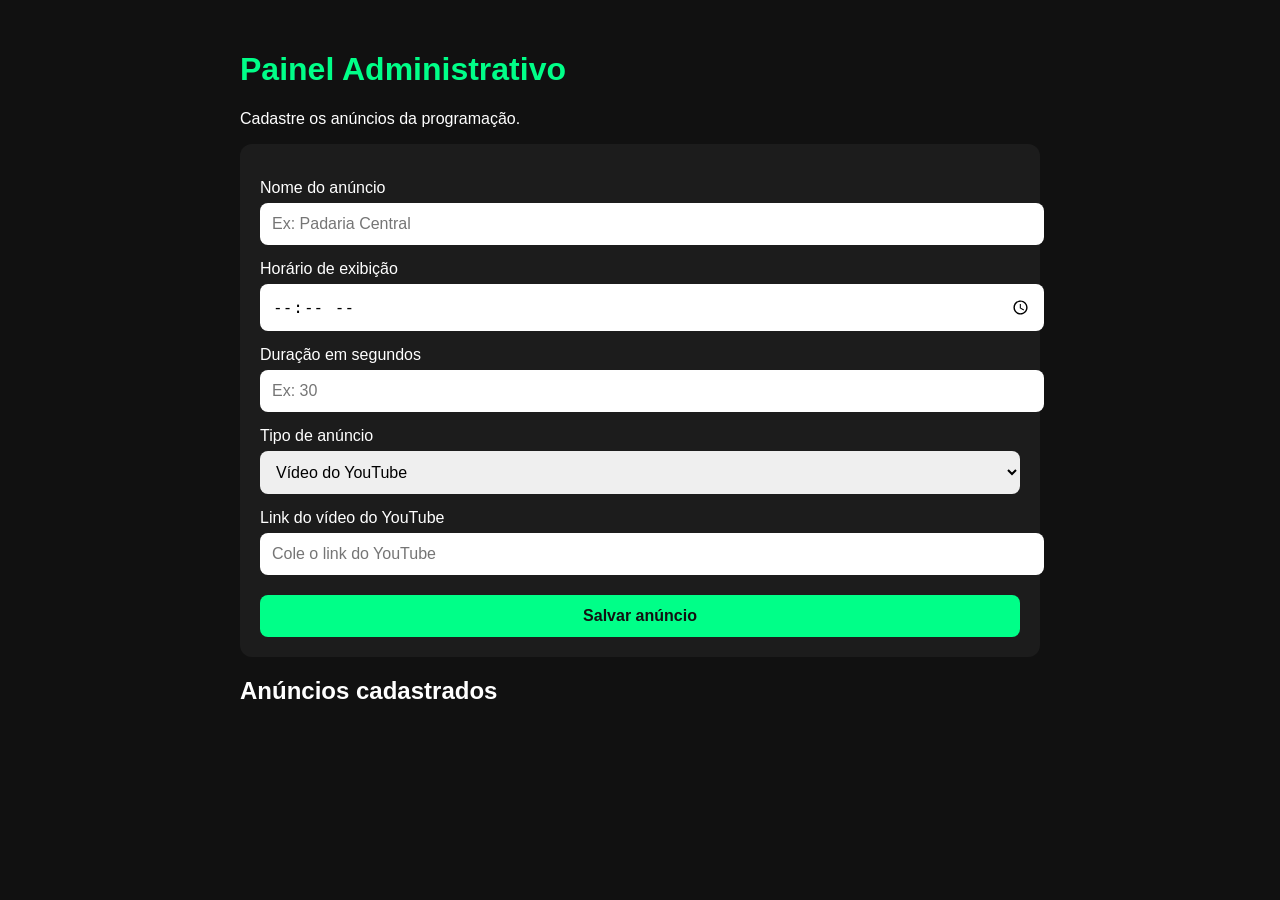
==== admin.html @ 320cfd31 "asd" ====
<!DOCTYPE html>
<html lang="pt-BR">
<head>
  <meta charset="UTF-8">
  <title>Painel Administrativo - TV Local</title>
  <link rel="stylesheet" href="admin.css">
</head>
<body>

  <main class="container">
    <h1>Painel Administrativo</h1>
    <p>Cadastre os anúncios da programação.</p>

    <form id="formAnuncio">
      <label>Nome do anúncio</label>
      <input type="text" id="nome" placeholder="Ex: Padaria Central" required>

      <label>Horário de exibição</label>
      <input type="time" id="horario" required>

      <label>Duração em segundos</label>
      <input type="number" id="duracao" placeholder="Ex: 30" required>

      <label>Tipo de anúncio</label>
      <select id="tipo">
        <option value="youtube">Vídeo do YouTube</option>
        <option value="arquivo">Arquivo importado</option>
      </select>

      <div id="campoYoutube">
        <label>Link do vídeo do YouTube</label>
        <input type="text" id="youtubeUrl" placeholder="Cole o link do YouTube">
      </div>

      <div id="campoArquivo" style="display:none;">
        <label>Importar anúncio</label>
        <input type="file" id="arquivo" accept="video/*,image/*">
      </div>

      <button type="submit">Salvar anúncio</button>
    </form>

    <h2>Anúncios cadastrados</h2>
    <div id="listaAnuncios"></div>
  </main>

  <script src="admin.js"></script>
</body>
</html>
---- admin.css ----
body {
  margin: 0;
  font-family: Arial, sans-serif;
  background: #111;
  color: white;
}

.container {
  max-width: 800px;
  margin: auto;
  padding: 30px;
}

h1 {
  color: #00ff88;
}

form {
  background: #1c1c1c;
  padding: 20px;
  border-radius: 12px;
}

label {
  display: block;
  margin-top: 15px;
}

input, select, button {
  width: 100%;
  padding: 12px;
  margin-top: 6px;
  border: none;
  border-radius: 8px;
  font-size: 16px;
}

button {
  margin-top: 20px;
  background: #00ff88;
  color: #111;
  font-weight: bold;
  cursor: pointer;
}

.card {
  background: #222;
  padding: 15px;
  margin-top: 12px;
  border-left: 5px solid #00ff88;
  border-radius: 8px;
}

.card button {
  background: #ff4444;
  color: white;
}
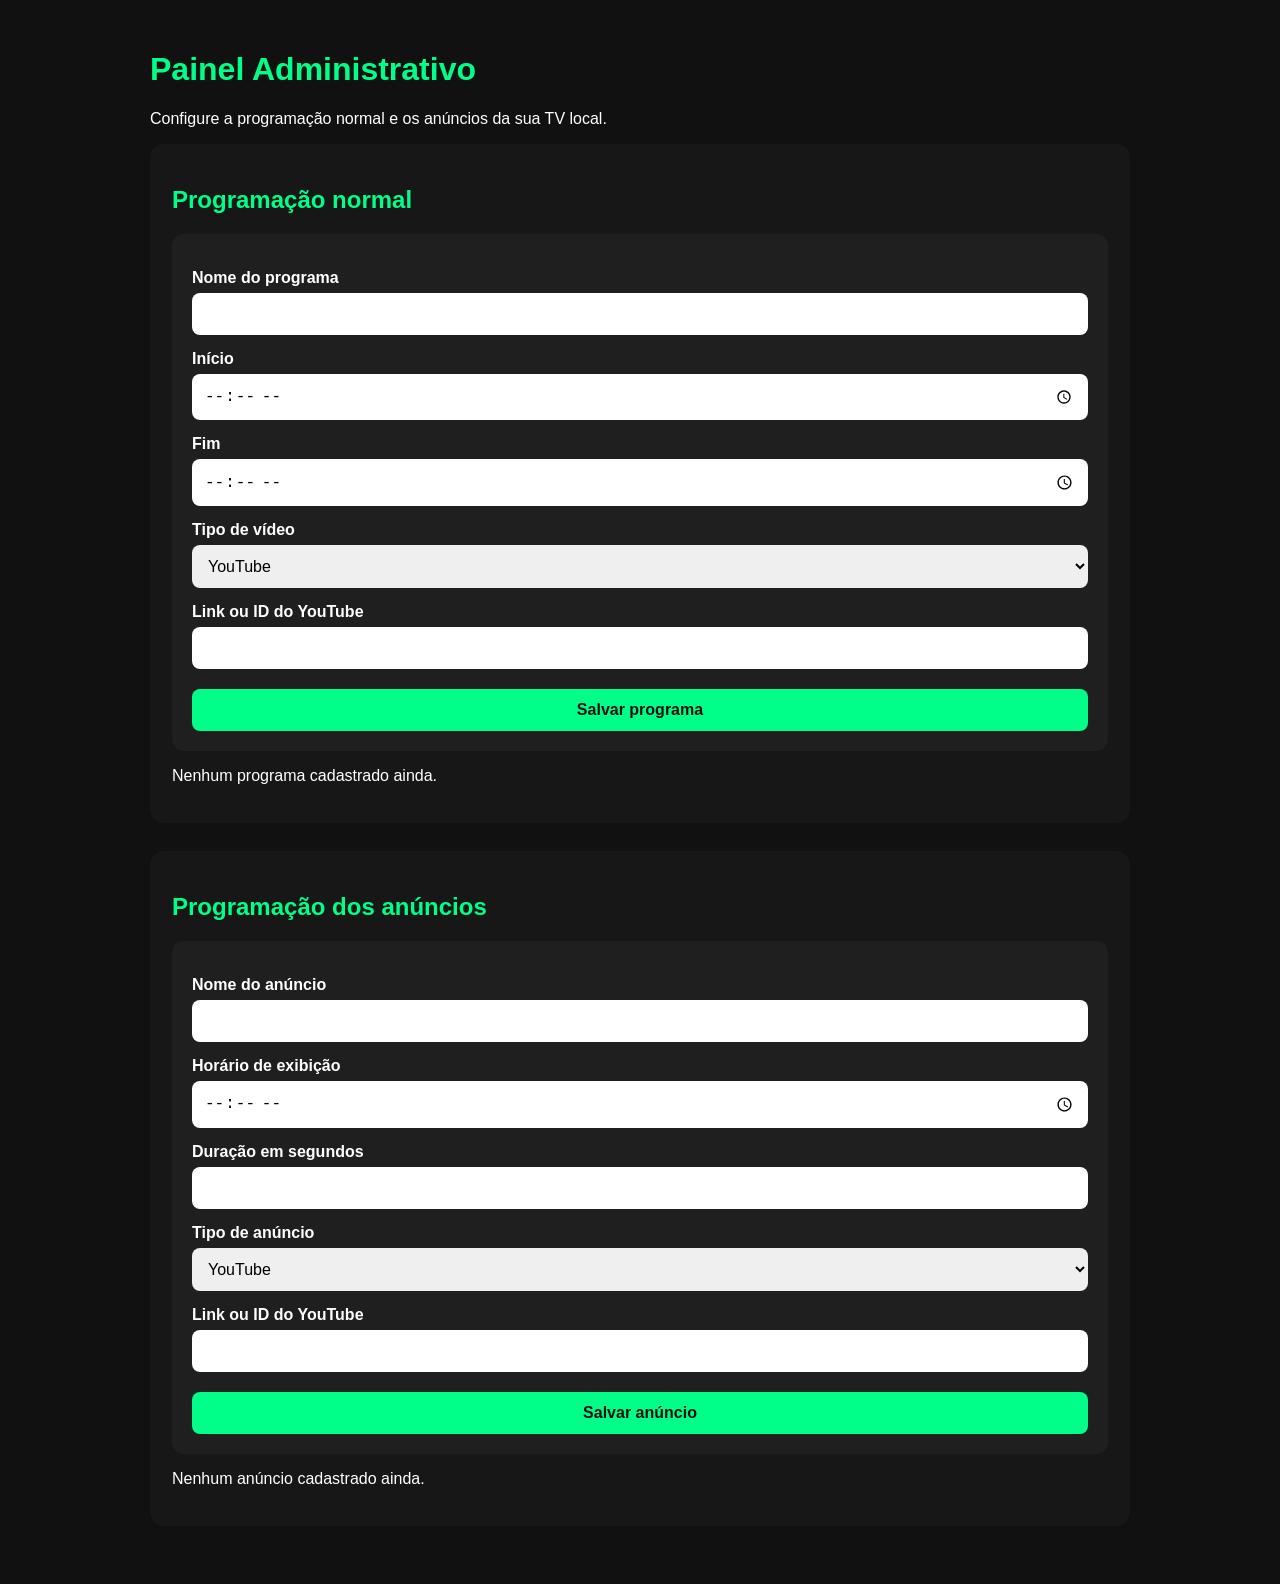
==== commit ccb37f42: "asasas" ====
--- a/admin.html
+++ b/admin.html
@@ -6,42 +6,79 @@
   <link rel="stylesheet" href="admin.css">
 </head>
 <body>
-
   <main class="container">
     <h1>Painel Administrativo</h1>
-    <p>Cadastre os anúncios da programação.</p>
+    <p>Configure a programação normal e os anúncios da sua TV local.</p>
 
-    <form id="formAnuncio">
-      <label>Nome do anúncio</label>
-      <input type="text" id="nome" placeholder="Ex: Padaria Central" required>
+    <section class="bloco">
+      <h2>Programação normal</h2>
 
-      <label>Horário de exibição</label>
-      <input type="time" id="horario" required>
+      <form id="formPrograma">
+        <label>Nome do programa</label>
+        <input type="text" id="programaNome" required>
 
-      <label>Duração em segundos</label>
-      <input type="number" id="duracao" placeholder="Ex: 30" required>
+        <label>Início</label>
+        <input type="time" id="programaInicio" required>
 
-      <label>Tipo de anúncio</label>
-      <select id="tipo">
-        <option value="youtube">Vídeo do YouTube</option>
-        <option value="arquivo">Arquivo importado</option>
-      </select>
+        <label>Fim</label>
+        <input type="time" id="programaFim" required>
 
-      <div id="campoYoutube">
-        <label>Link do vídeo do YouTube</label>
-        <input type="text" id="youtubeUrl" placeholder="Cole o link do YouTube">
-      </div>
+        <label>Tipo de vídeo</label>
+        <select id="programaTipo">
+          <option value="youtube">YouTube</option>
+          <option value="arquivo">Arquivo do PC</option>
+        </select>
 
-      <div id="campoArquivo" style="display:none;">
-        <label>Importar anúncio</label>
-        <input type="file" id="arquivo" accept="video/*,image/*">
-      </div>
+        <div id="programaCampoYoutube">
+          <label>Link ou ID do YouTube</label>
+          <input type="text" id="programaYoutube">
+        </div>
 
-      <button type="submit">Salvar anúncio</button>
-    </form>
+        <div id="programaCampoArquivo" style="display:none;">
+          <label>Arquivo do PC</label>
+          <input type="file" id="programaArquivo" accept="video/*,image/*">
+        </div>
 
-    <h2>Anúncios cadastrados</h2>
-    <div id="listaAnuncios"></div>
+        <button type="submit">Salvar programa</button>
+      </form>
+
+      <div id="listaProgramas"></div>
+    </section>
+
+    <section class="bloco">
+      <h2>Programação dos anúncios</h2>
+
+      <form id="formAnuncio">
+        <label>Nome do anúncio</label>
+        <input type="text" id="anuncioNome" required>
+
+        <label>Horário de exibição</label>
+        <input type="time" id="anuncioHorario" required>
+
+        <label>Duração em segundos</label>
+        <input type="number" id="anuncioDuracao" required>
+
+        <label>Tipo de anúncio</label>
+        <select id="anuncioTipo">
+          <option value="youtube">YouTube</option>
+          <option value="arquivo">Arquivo do PC</option>
+        </select>
+
+        <div id="anuncioCampoYoutube">
+          <label>Link ou ID do YouTube</label>
+          <input type="text" id="anuncioYoutube">
+        </div>
+
+        <div id="anuncioCampoArquivo" style="display:none;">
+          <label>Arquivo do PC</label>
+          <input type="file" id="anuncioArquivo" accept="video/*,image/*">
+        </div>
+
+        <button type="submit">Salvar anúncio</button>
+      </form>
+
+      <div id="listaAnuncios"></div>
+    </section>
   </main>
 
   <script src="admin.js"></script>
--- a/admin.css
+++ b/admin.css
@@ -6,17 +6,24 @@
 }
 
 .container {
-  max-width: 800px;
+  max-width: 980px;
   margin: auto;
   padding: 30px;
 }
 
-h1 {
+h1, h2 {
   color: #00ff88;
 }
 
+.bloco {
+  background: #171717;
+  padding: 22px;
+  border-radius: 14px;
+  margin-bottom: 28px;
+}
+
 form {
-  background: #1c1c1c;
+  background: #1f1f1f;
   padding: 20px;
   border-radius: 12px;
 }
@@ -24,6 +31,7 @@
 label {
   display: block;
   margin-top: 15px;
+  font-weight: bold;
 }
 
 input, select, button {
@@ -33,6 +41,13 @@
   border: none;
   border-radius: 8px;
   font-size: 16px;
+  box-sizing: border-box;
+}
+
+small {
+  display: block;
+  color: #bbb;
+  margin-top: 6px;
 }
 
 button {
@@ -44,11 +59,15 @@
 }
 
 .card {
-  background: #222;
-  padding: 15px;
-  margin-top: 12px;
+  background: #242424;
+  padding: 16px;
+  margin-top: 14px;
   border-left: 5px solid #00ff88;
   border-radius: 8px;
+}
+
+.card h3 {
+  margin-top: 0;
 }
 
 .card button {
